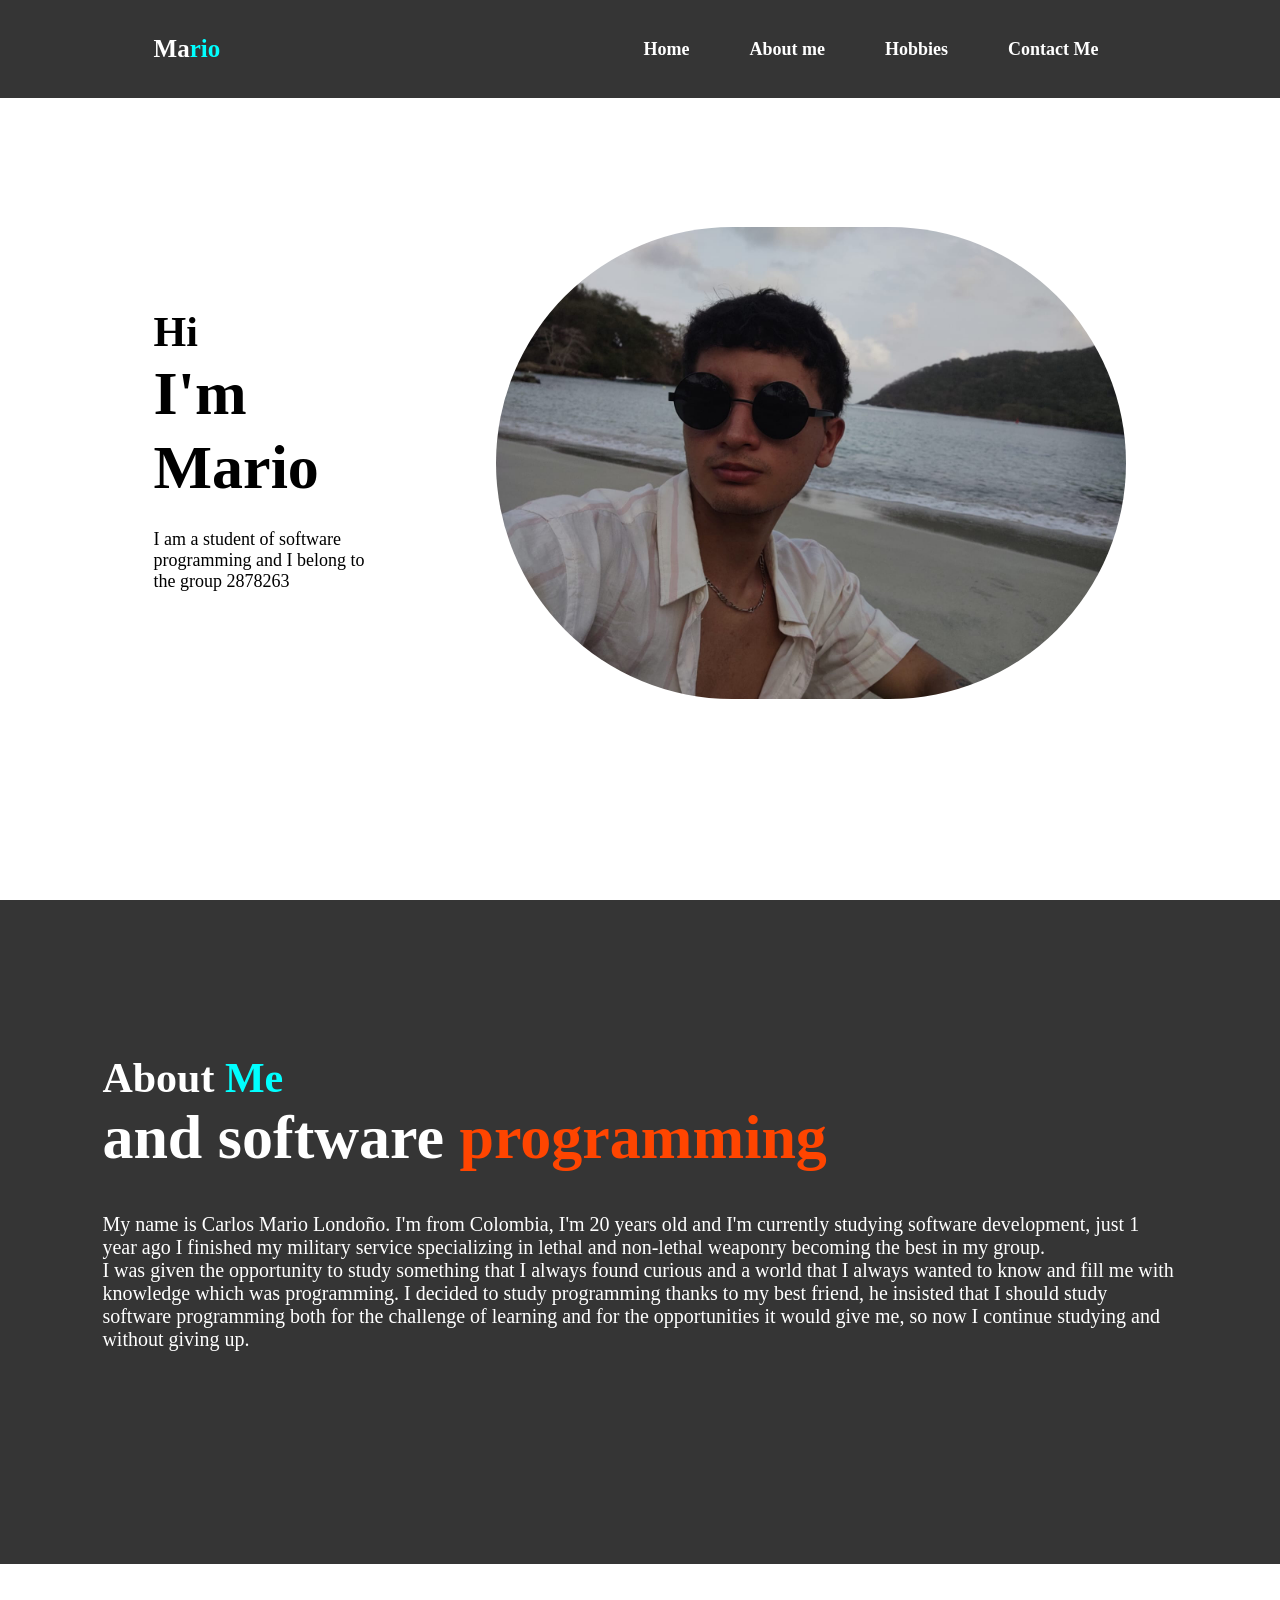
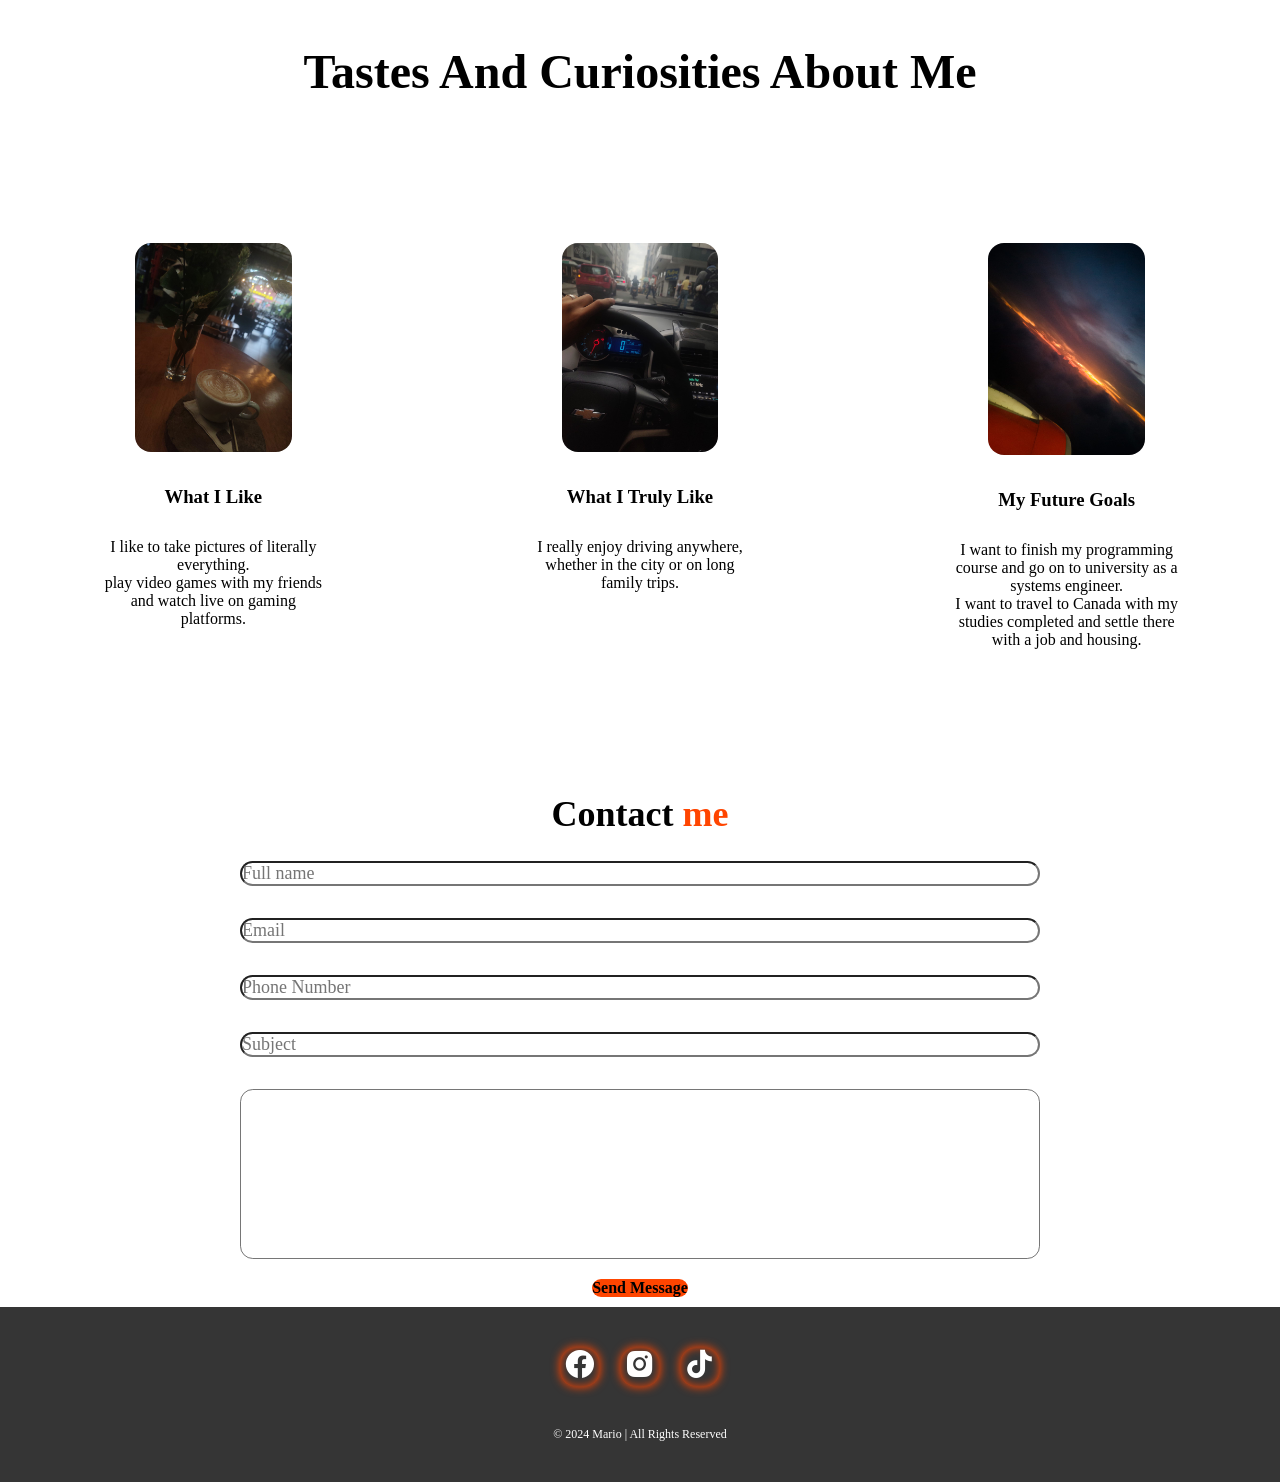
==== index.html @ a82e1269 "yax2" ====
<!DOCTYPE html>
<html lang="en">
<head>
    <meta charset="UTF-8">
    <meta name="viewport" content="width=device-width, initial-scale=1.0">
    <title>I AM</title>
    <link rel="stylesheet" href="Styles.css">
    <link rel="stylesheet" href='https://unpkg.com/boxicons@2.1.4/css/boxicons.min.css'>
    <style>
        html {
            scroll-behavior: smooth;
        }
    </style>
</head>
<body>
    <header class="header">
        <a href="#" class="logo"><span>Ma</span><span class="span2">rio</span></a>

        <nav class="navbar">
            <a href="#home" class="Active">Home</a>
            <a href="#about">About me</a>
            <a href="#hobbies">Hobbies</a>
            <a href="#contact">Contact Me</a>
        </nav>
    </header>

    <section id="home" class="home">
        <div class="home-content">
            <h3>Hi</h3>
            <h1>I'm<span> Mario</span></h1>
            <p>I am a student of software programming and I belong to the group 2878263</p>
        </div>
        <div class="img-box">
            <img src="imagenes/image me.jpg" alt="">
        </div>
    </section>

    <section id="about" class="about">
        <div class="about-content">
            <h2 class="heading"> About<span class="span3"> Me </span></h2>
            <h3> and software <span class="span4"> programming </span></h3>
            <p>My name is Carlos Mario Londoño. I'm from Colombia, I'm 20 years old and I'm currently studying software development, just 1 year ago I finished my military service specializing in lethal and non-lethal weaponry becoming the best in my group.<br class="br">I was given the opportunity to study something that I always found curious and a world that I always wanted to know and fill me with knowledge which was programming.
            I decided to study programming thanks to my best friend, he insisted that I should study software programming both for the challenge of learning and for the opportunities it would give me, so now I continue studying and without giving up.
            </p>
        </div>
    </section>

    <section id="hobbies" class="section-imagenes">
        <h2>Tastes And Curiosities About Me</h2>
        <div class="images">
            <div>
                <img src="imagenes/imagen techai.jpg" alt="">
                <h3>What I Like</h3>
                <p>I like to take pictures of literally everything. <br>play video games with my friends and watch live on gaming platforms.</p>
            </div>
            <div>
                <img class="lolsito" src="imagenes/imagenmanejando.jpg" alt="">
                <h3>What I Truly Like</h3>
                <p>I really enjoy driving anywhere, whether in the city or on long family trips.</p>
            </div>
            <div>
                <img src="imagenes/imagen viajando.jpg" alt="">
                <h3>My Future Goals</h<|meta_end|></h3>
                <p>I want to finish my programming course and go on to university as a systems engineer. <br>I want to travel to Canada with my studies completed and settle there with a job and housing.</p>
            </div>
        </div>
    </section>

    <section id="contact" class="contact-form">
        <h2 class="contact-me">Contact<span class="span5"> me</span></h2>
        <form action="#">
            <div class="input-box">
                <input placeholder="Full name" type="text">
                <input placeholder="Email" type="email">  
            </div>
            <div class="input-box">
                <input placeholder="Phone Number" type="Number">
                <input placeholder="Subject" type="text">  
            </div>
            <textarea name="" id="" cols="30" rows="8"></textarea>
            <input type="Submit" value="Send Message" class="btn-1">
        </form>
    </section>

    <footer class="footer">
        <div class="social">
            <a href="https://www.facebook.com/mario.vq.94?locale=es_LA"><i class='bx bxl-facebook-circle'></i></a>
            <a href="https://www.instagram.com/mamrio_lvq/?hl=es-es"><i class='bx bxl-instagram-alt'></i></a>
            <a href="https://www.tiktok.com/@bazu_2k?lang=es"><i class='bx bxl-tiktok'></i></a>
        </div>
        <p class="copyright">&copy; 2024 Mario | All Rights Reserved</p>
    </footer>

    <script>
        document.querySelectorAll('a[href^="#"]').forEach(anchor => {
            anchor.addEventListener('click', function(e) {
                e.preventDefault();
                document.querySelector(this.getAttribute('href')).scrollIntoView({
                    behavior: 'smooth'
                });
            });
        });
    </script>
</body>
</html>
---- Styles.css ----
*{
margin: 0;
padding: 0;
box-sizing: border-box;
font-family: Cambria, Cochin, Georgia, Times, 'Times New Roman', serif;
text-decoration: none;
list-style: none;
}

.header{
    position: fixed;
    top: 0;
    left: 0;
    width: 100%;
    padding: 35px 12%;
    background: rgb(53, 53, 53);
    backdrop-filter: blur(10px);
    display: flex;
    justify-content: space-between;
    align-items: center;
    z-index: 100;

}

.logo{
    font-size: 25px;
    color: white;
    font-weight: 600;
    transition: 0,3s ease;
}


.logo:hover{
   color: orangered;
   transform: scale(1.1);           
}
.span2{
    color: aqua;
}

.navbar a{
    font-size: 18px;
    color: white;
    font-weight: 600;
    margin: 0 28px;
    border-bottom: 3px solid transparent;
    transition: 0.3s ease;
}

.navbar a:hover,
.navbar a.active{
    color: orangered;
    border-bottom: 3px solid orangered;

}

.home{

    width: 100%;
    min-height: 100vh;
    background: white;
    display: flex;
    align-items: center;
    gap: 7em;
    padding: 30px 12% 0;
   

}

.home-content{
    max-width: 800px;

}

.home-content h3{
    font-size:42px ;
}
.home-content h3:hover{
    color: aqua;
}

.home-content h1{
    font-size:62px;
    line-height: 1.2;
}
.home-content h1:hover{
    color: orangered;
}

.home-content p{
    font-size: 18px;
    margin: 25px 0 30px;
}



.img-box img{
   
       border-radius: 70vh;
       max-width: 70vh; height: auto;
        
    }
    


::-webkit-scrollbar{
    width: 15px;
}

::-webkit-scrollbar-thumb{
    background-color: orangered;
    border-radius: 1rem;
}


::-webkit-scrollbar-track{
    background-color: black;
    width: 50px;
   
}

.about{
    display: flex;
    justify-content: center;
    align-items: center;
    padding: 12% 8%;
    gap: 10em;
    background: rgb(53, 53, 53);
}

.about-content h2{
    text-align: left;
    color: white;
    font-size: 42px;
}
.about-content h2:hover{
    color: orangered;
}

.about-content h3{
    font-size: 62px;
    color: white;
}
.about-content h3:hover{
    color: aqua;
}

.about-content p{
    color: white;
    font-size: 20px;
    margin: 2em 0 3em;
}


.span3{
    color: aqua;
}

.span4{
    color: orangered;
}

.span5{
    color: orangered;
}

.section-imagenes h2{
    text-align: center;
    margin-top: 5rem;
    font-size: 3rem;
}

.section-imagenes h2:hover{
    color: orangered;
}
.section-imagenes h3{
    padding: 30px;
}
.section-imagenes h3:hover{
    color:orangered;
}

.images{
    width: 100%;
    margin-top: 10%;
    display: flex;
    justify-content: space-around;
    flex-wrap: wrap;
}

.images div{
    max-width: 20%;
    padding: 1rem;
    text-align: center;
}

.images div img{
    max-width: 70%;
    border-radius: 1rem;
}

.contact-form h2{
    text-align: center;
    margin: 10px;
    margin-top: 10%;

    
    font-size: 36px;

}

.contact-form form{
   
    max-width: 50em;
    margin: 10em auto;
    text-align: center;
    margin-top: 0;
    margin-bottom: 10px;
}

.contact-form form .input-box{
    display: flex;
    justify-content: center;
    flex-wrap: wrap;
}

.contact-form form .input-box input,
.contact-form form textarea{
    width: 100%;
    padding: 1 5em;
    font-size: 18px;
    color: black;
    background: white;
    border-radius: .8rem;
    margin: 1rem 0;
    resize: none;
}

.btn-1{
    border:none;
    border-radius: 1rem;
    font-size: 1rem;
    font-weight: bold;
    background-color: orangered;
}

.btn-1:hover{
    background: aqua;
    color: white;
}


.footer{
    position: relative;
    bottom: 0;
    width: 100%;
    padding: 40px 0;
    background-color:rgb(53, 53, 53);
}

.footer .social{
    text-align: center;
    padding-bottom: 25px;
    color: white;
}

.footer .social a{
    font-size: 34px;
    color: white;
    border: 2px soli orangered;
    width: 40px;
    height: 40px;
    line-height: 39px;
    display: inline-block;
    text-align: center;
    border-radius: 40%;
    margin: 0 8px;
    box-shadow: inset 0 0 10px orangered, 0 0 10px orangered;
    transition: 0.3s ease;
}
.footer .social a:hover{
    transform: scale(1.2) translateY(-10px);
    color: aqua;
    border: 2px solid orangered;
}


.footer .copyright{
    margin-top: 15px;
    text-align: center;
    font-size: 12px;
    color: white;
}
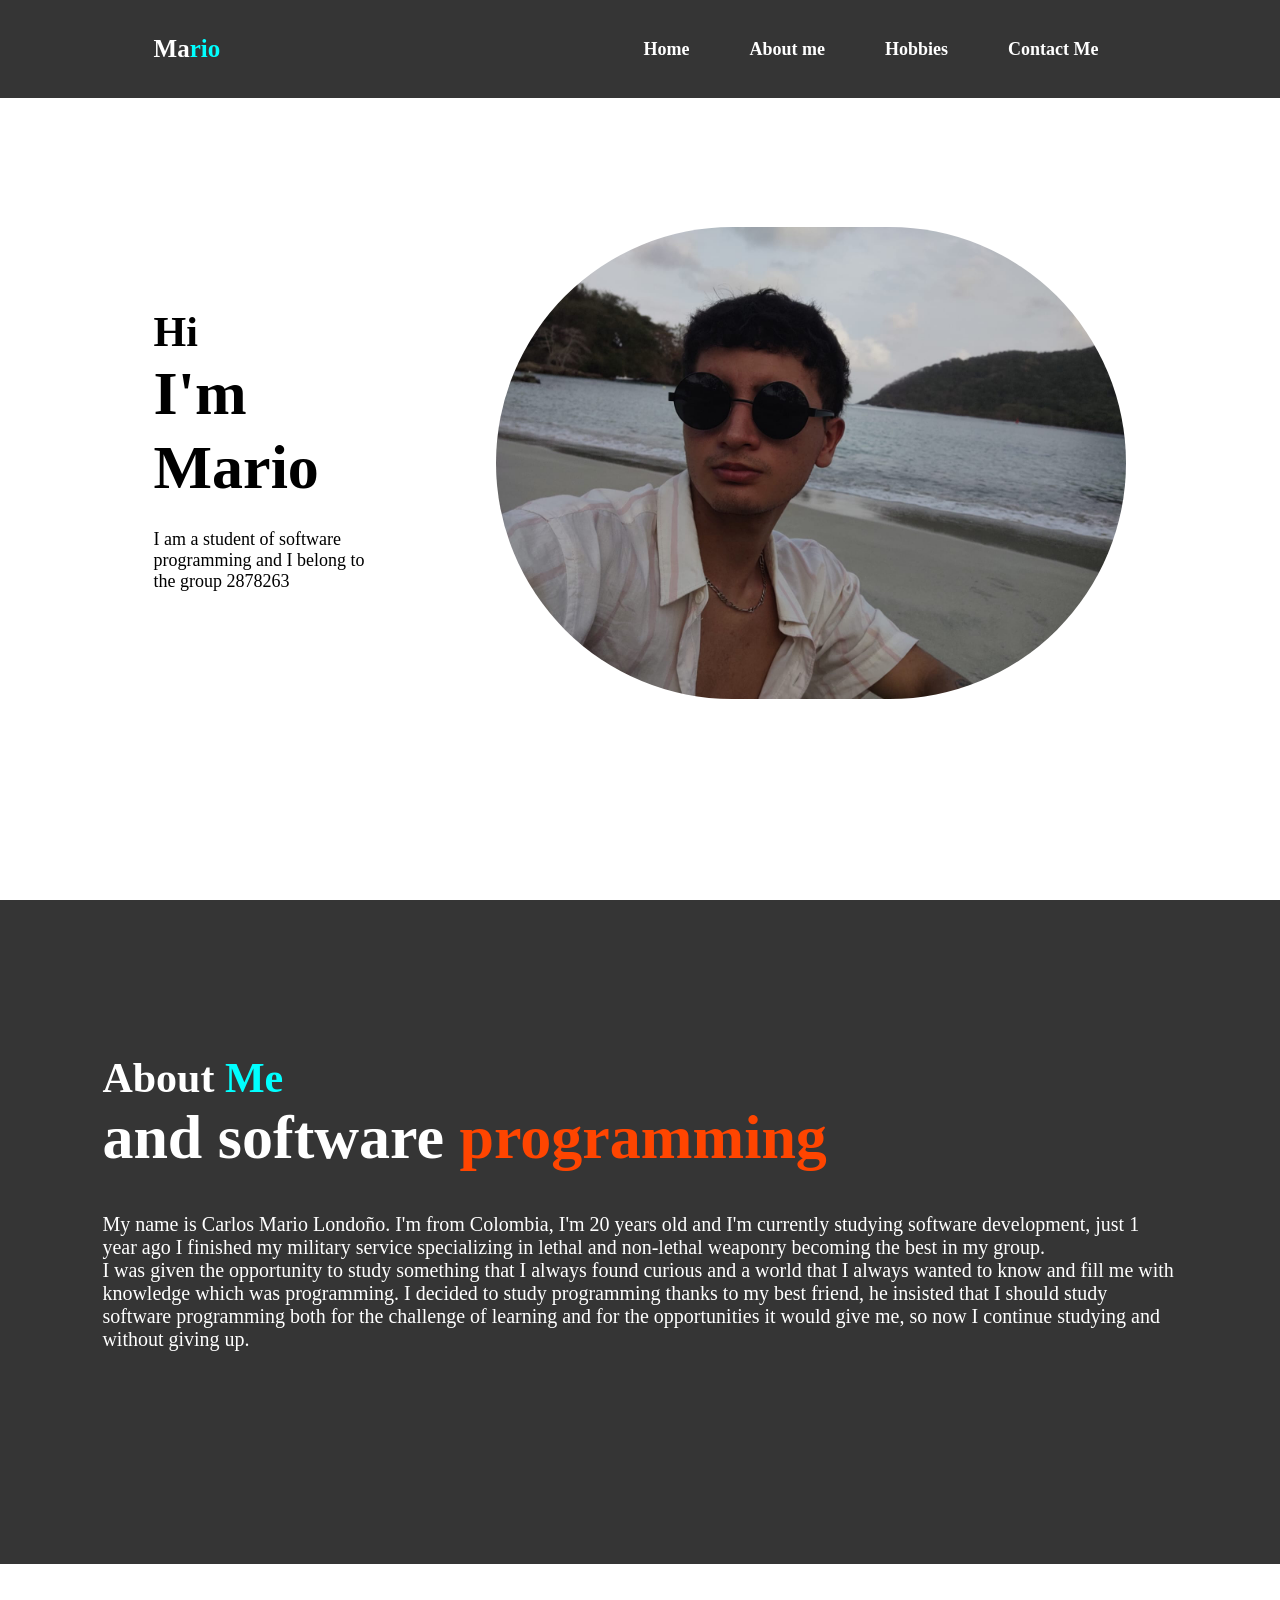
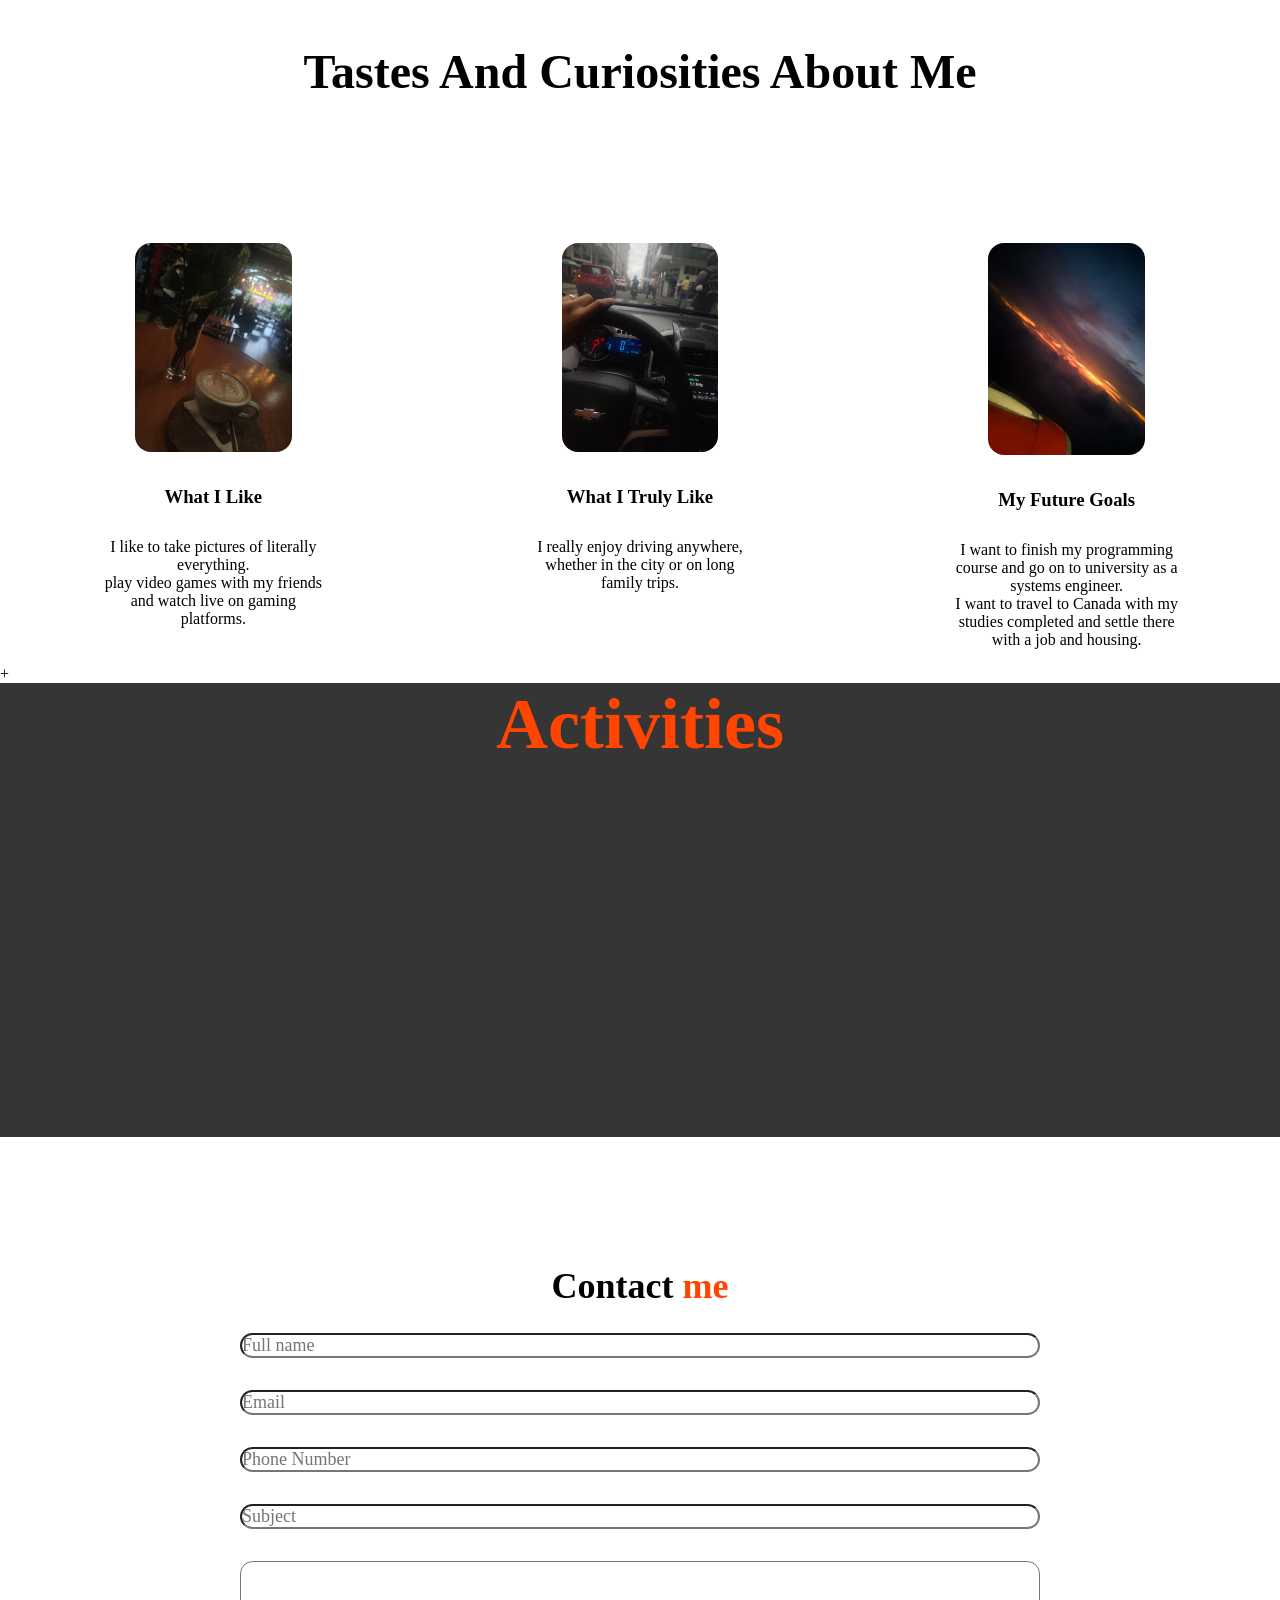
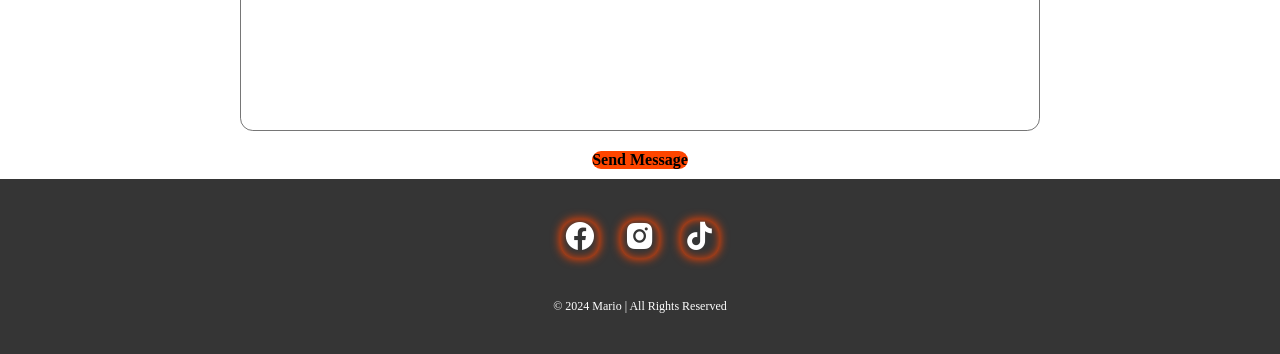
==== commit 2fd0fb49: "agg video" ====
--- a/index.html
+++ b/index.html
@@ -64,7 +64,16 @@
                 <p>I want to finish my programming course and go on to university as a systems engineer. <br>I want to travel to Canada with my studies completed and settle there with a job and housing.</p>
             </div>
         </div>
+    </section>+
+
+    <section class="activitis">
+        <h2>Activities</h2>
+        <iframe width="540" height="360" src="https://www.youtube.com/embed/-VtJ90OpFVs?si=07V64Z7w4ru_F1_M" title="YouTube video player" frameborder="0" allow="accelerometer; autoplay; clipboard-write; encrypted-media; gyroscope; picture-in-picture; web-share" referrerpolicy="strict-origin-when-cross-origin" allowfullscreen></iframe>
+        
+
     </section>
+
+    
 
     <section id="contact" class="contact-form">
         <h2 class="contact-me">Contact<span class="span5"> me</span></h2>
--- a/Styles.css
+++ b/Styles.css
@@ -293,3 +293,17 @@
 }
 
 
+.activitis{
+    background-color:rgb(53, 53, 53);
+    text-align: center;
+    font-size: 3em;
+
+
+}
+
+.activitis h2{
+    color: orangered;
+}
+
+.activitis h2:hover{
+    color: aqua;
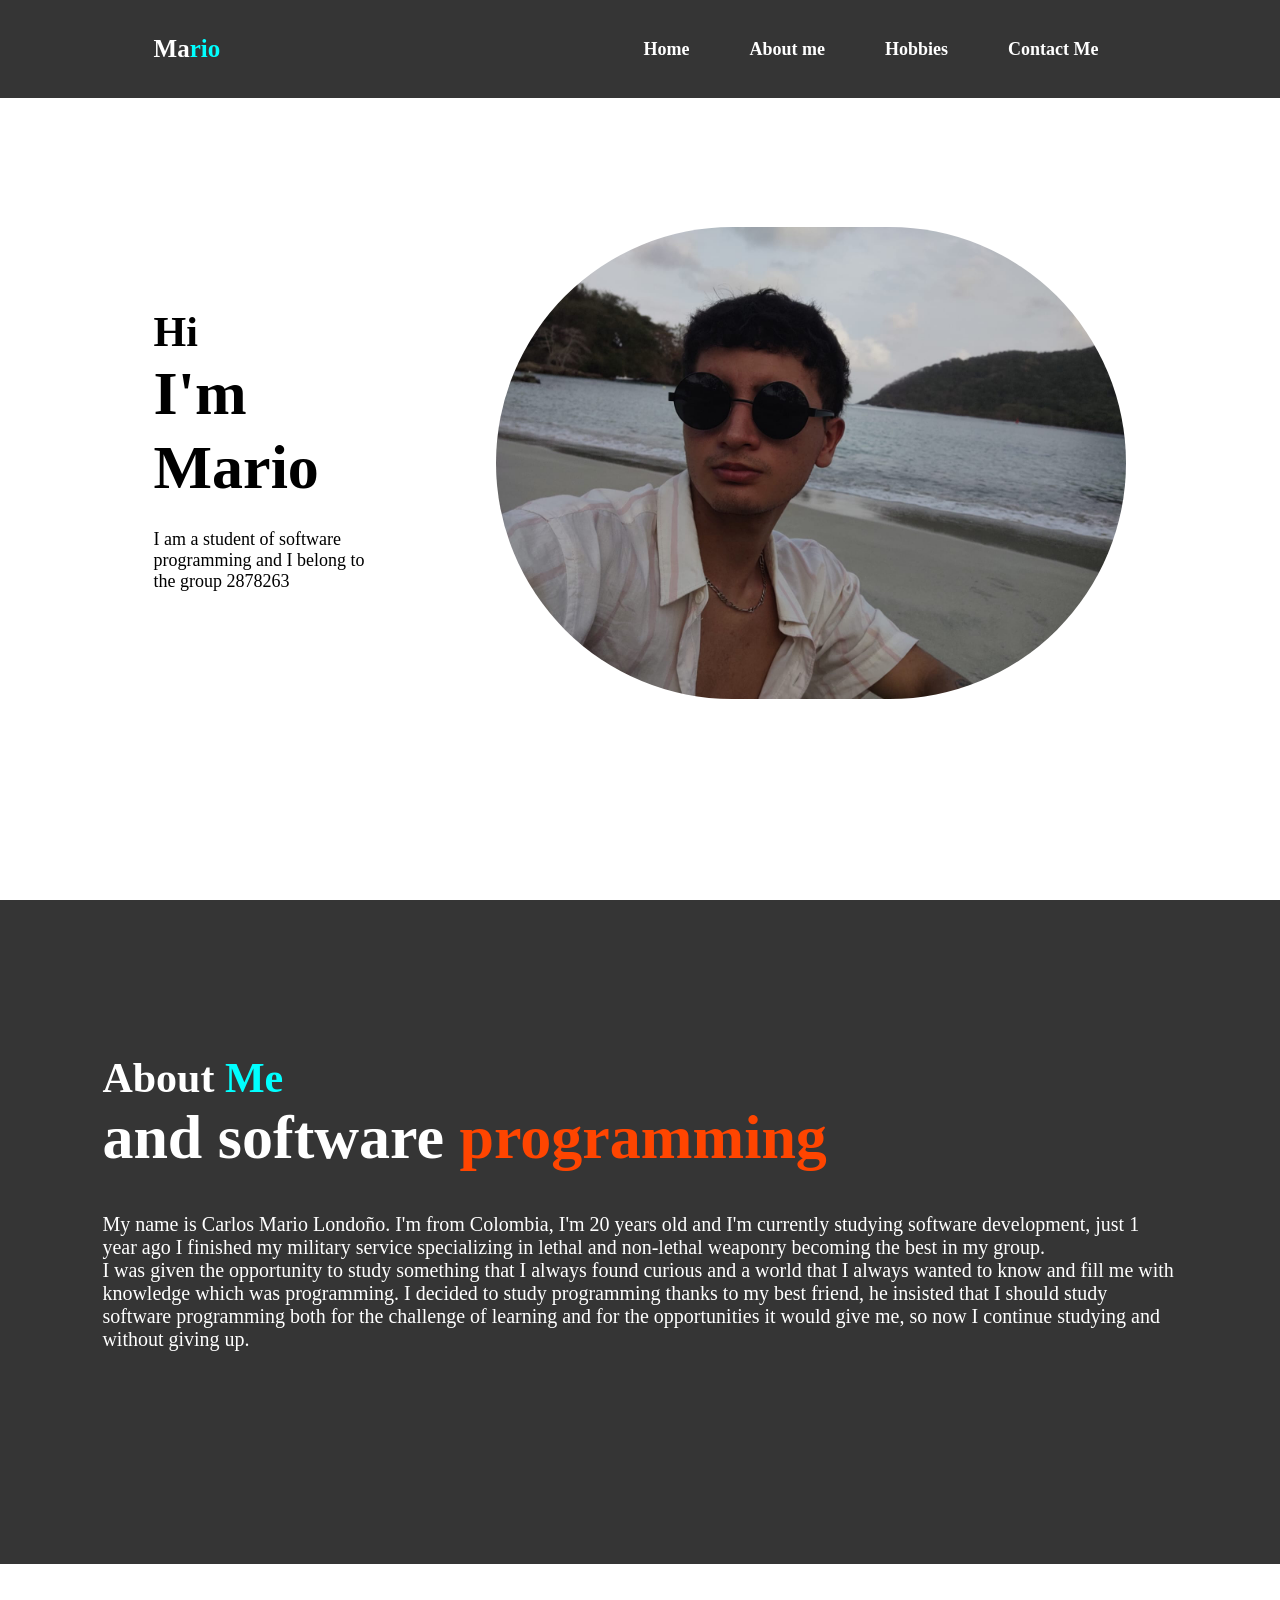
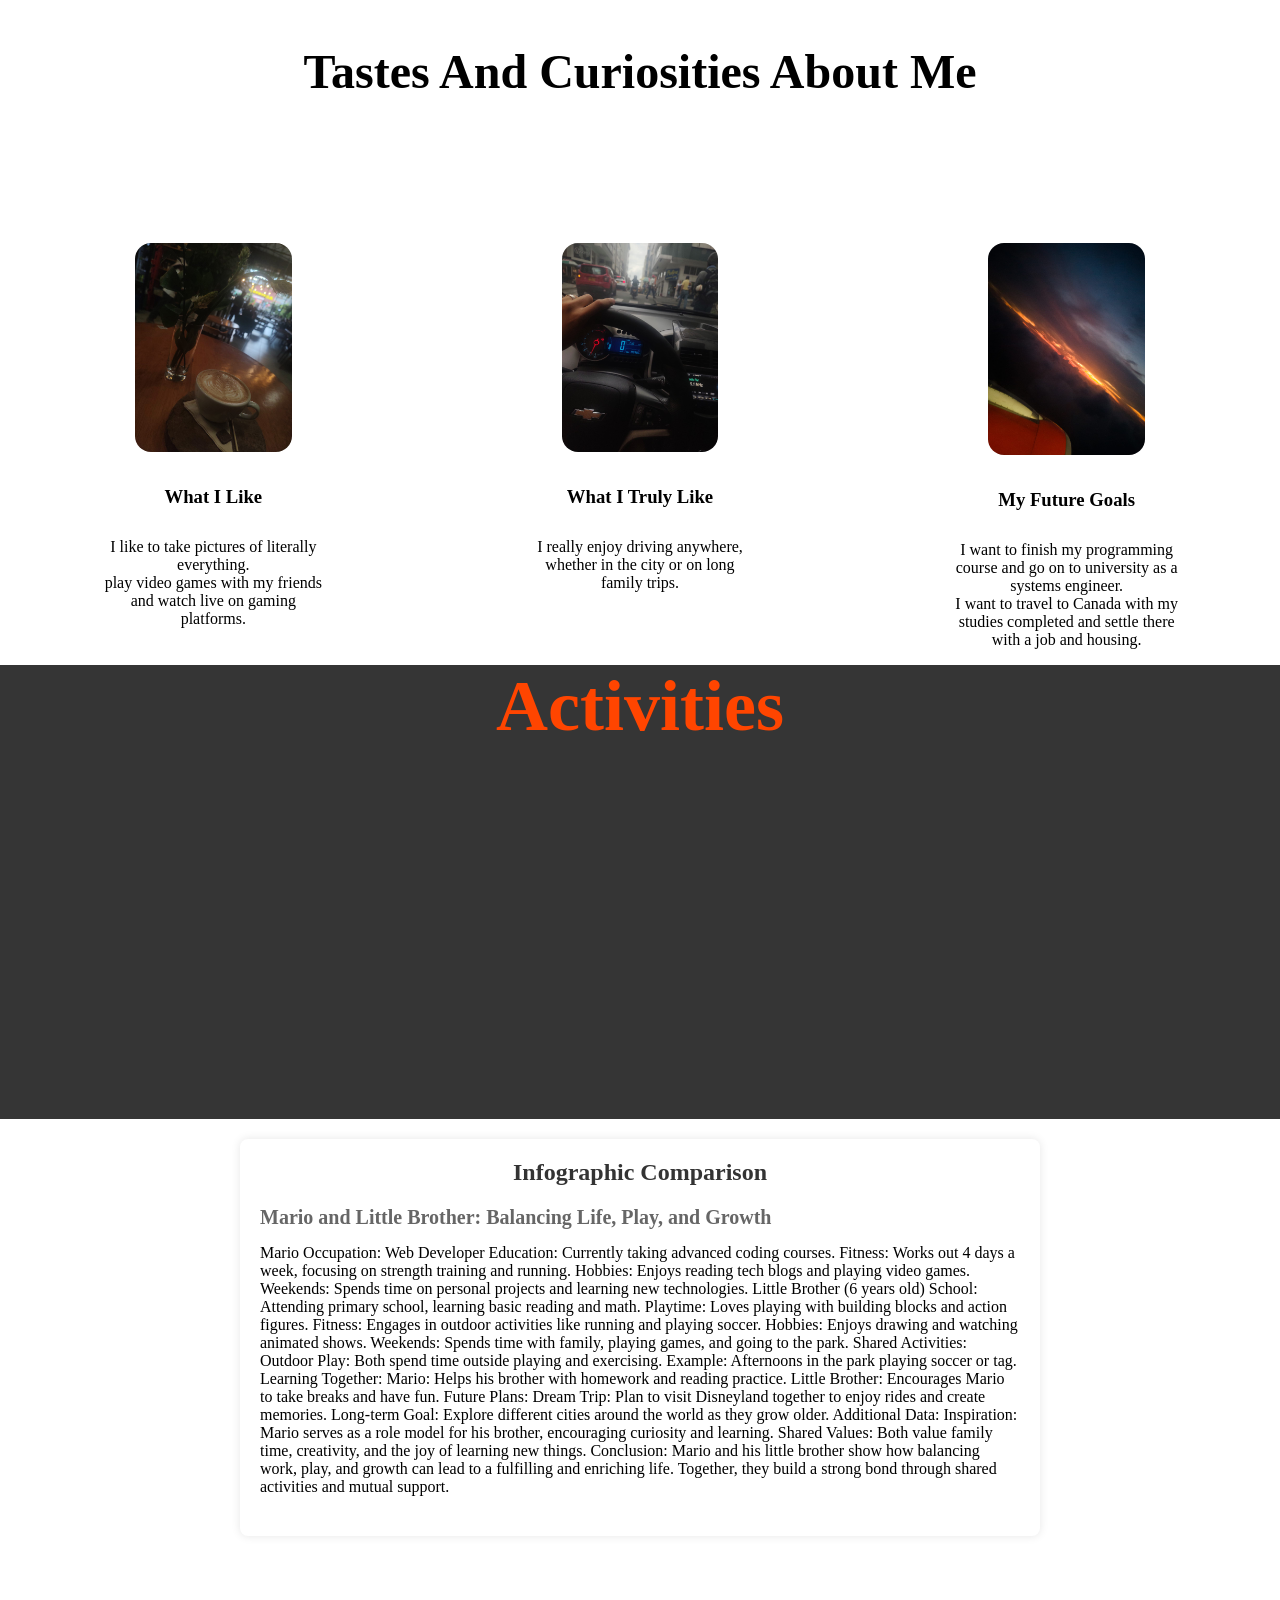
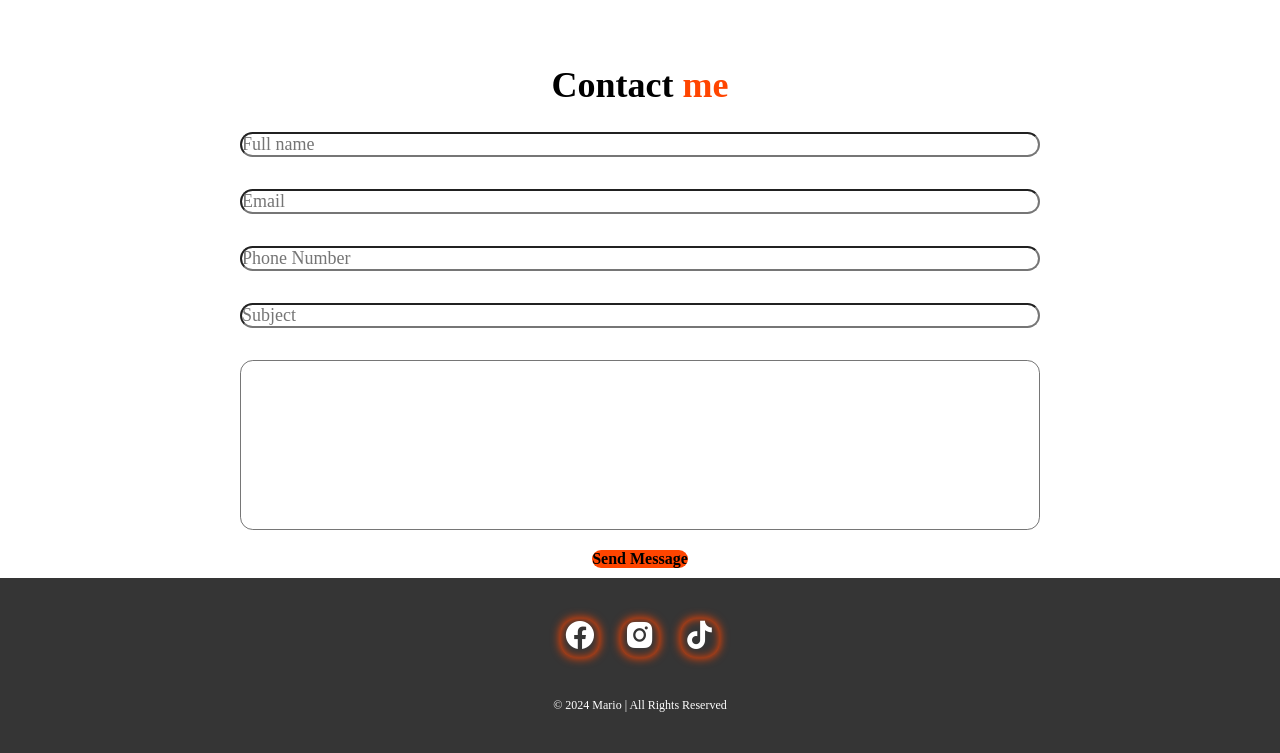
==== commit 32fbbc56: "end web" ====
--- a/index.html
+++ b/index.html
@@ -64,14 +64,51 @@
                 <p>I want to finish my programming course and go on to university as a systems engineer. <br>I want to travel to Canada with my studies completed and settle there with a job and housing.</p>
             </div>
         </div>
-    </section>+
+    </section>
 
     <section class="activitis">
         <h2>Activities</h2>
         <iframe width="540" height="360" src="https://www.youtube.com/embed/-VtJ90OpFVs?si=07V64Z7w4ru_F1_M" title="YouTube video player" frameborder="0" allow="accelerometer; autoplay; clipboard-write; encrypted-media; gyroscope; picture-in-picture; web-share" referrerpolicy="strict-origin-when-cross-origin" allowfullscreen></iframe>
+        </section>
+
+        <section class="infograp">
+            <h3> Infographic Comparison </h3>
+            <H4>Mario and Little Brother: Balancing Life, Play, and Growth</H4>
+            <P>Mario
+                Occupation: Web Developer
+                Education: Currently taking advanced coding courses.
+                Fitness: Works out 4 days a week, focusing on strength training and running.
+                Hobbies: Enjoys reading tech blogs and playing video games.
+                Weekends: Spends time on personal projects and learning new technologies.
+                Little Brother (6 years old)
+                School: Attending primary school, learning basic reading and math.
+                Playtime: Loves playing with building blocks and action figures.
+                Fitness: Engages in outdoor activities like running and playing soccer.
+                Hobbies: Enjoys drawing and watching animated shows.
+                Weekends: Spends time with family, playing games, and going to the park.
+                Shared Activities:
+                
+                Outdoor Play: Both spend time outside playing and exercising.
+                Example: Afternoons in the park playing soccer or tag.
+                Learning Together:
+                
+                Mario: Helps his brother with homework and reading practice.
+                Little Brother: Encourages Mario to take breaks and have fun.
+                Future Plans:
+                
+                Dream Trip: Plan to visit Disneyland together to enjoy rides and create memories.
+                Long-term Goal: Explore different cities around the world as they grow older.
+                Additional Data:
+                
+                Inspiration: Mario serves as a role model for his brother, encouraging curiosity and learning.
+                Shared Values: Both value family time, creativity, and the joy of learning new things.
+                Conclusion:
+                
+                Mario and his little brother show how balancing work, play, and growth can lead to a fulfilling and enriching life. Together, they build a strong bond through shared activities and mutual support.
+                </P>
+
+        </section>
         
-
-    </section>
 
     
 
--- a/Styles.css
+++ b/Styles.css
@@ -297,8 +297,6 @@
     background-color:rgb(53, 53, 53);
     text-align: center;
     font-size: 3em;
-
-
 }
 
 .activitis h2{
@@ -306,4 +304,48 @@
 }
 
 .activitis h2:hover{
-    color: aqua;+    color: aqua;
+}
+
+.infograp {
+    background: #ffffff;
+    border-radius: 8px;
+    padding: 20px;
+    max-width: 800px;
+    margin: 20px auto;
+    box-shadow: 0 0 10px rgba(0, 0, 0, 0.1);
+}
+
+.infograp h3 {
+    color: #333;
+    text-align: center;
+    margin-bottom: 20px;
+    font-size: 24px;
+}
+
+.infograp h3:hover{
+    color: aqua;
+}
+
+.infograp h4 {
+    color: #666;
+    margin-bottom: 15px;
+    font-size: 20px;
+}
+
+.infograp h4:hover{
+    color: orangered;
+}
+
+.infograp p {
+    margin-bottom: 20px;
+}
+
+.infograp ul {
+    list-style-type: none;
+    padding: 0;
+}
+
+.infograp li {
+    margin-bottom: 10px;
+}
